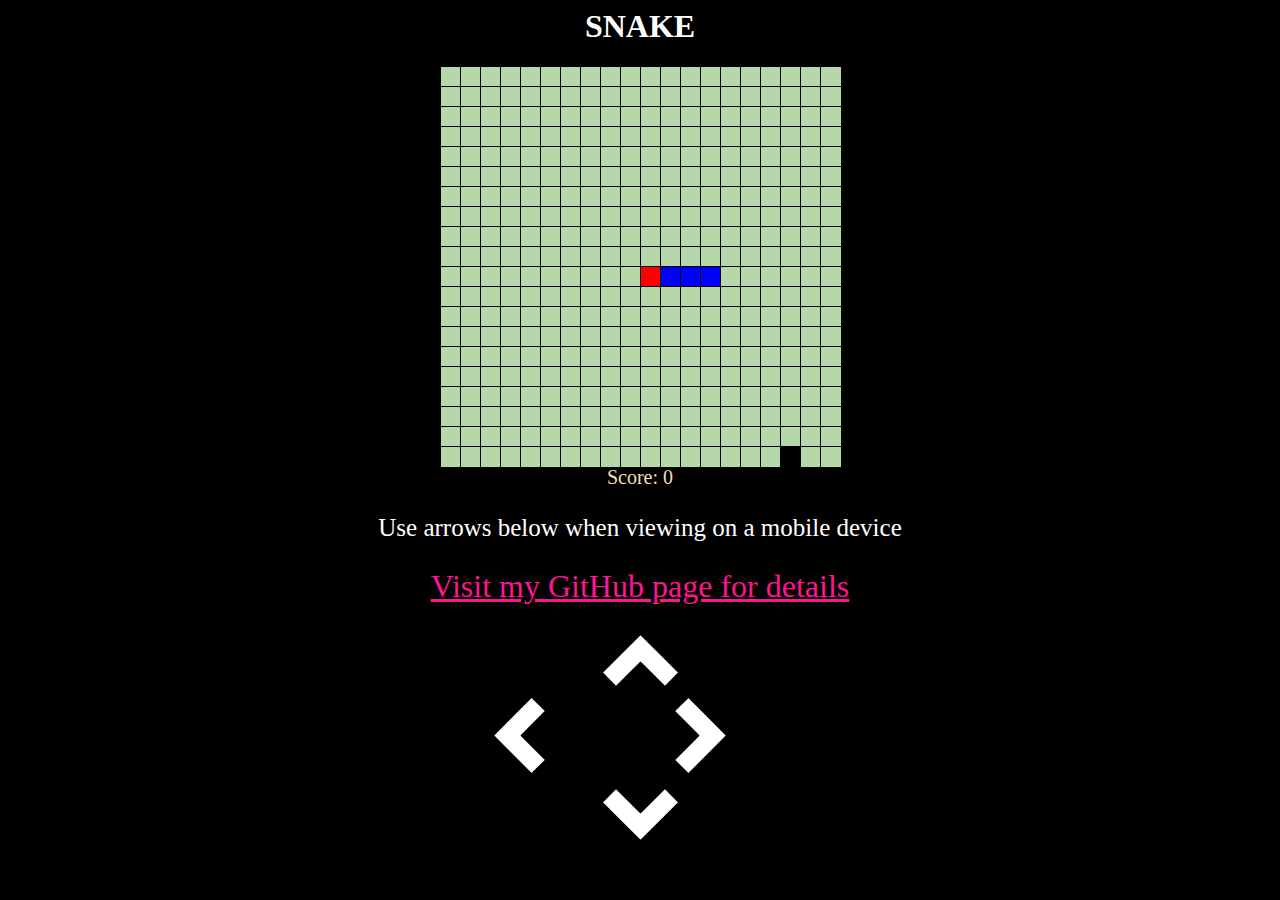
==== index.html @ 93200a62 "Mobile Implementation 1.1" ====
<html>
<head>
    <title>Snake Game</title>
    <link rel="stylesheet" href="Snake-Game.css">
</head>
<body>
    <h1>SNAKE</h1>
    <div id="gameboard"></div>
    <div id="score"> Score 0 </div>
</body>

<p> Use arrows below when viewing on a mobile device</p>

<a href="https://github.com/Valderhide/Snake-Game">Visit my GitHub page for details</a>

<img src="arrow.png" class= upArrow width="75" height="75"  id=UP alt="TESTING"/>
<img src="arrow.png" class= leftArrow width="75" height="75"  id=LEFT alt="TESTING"/>
<img src="arrow.png" class= rightArrow width="75" height="75"  id=RIGHT alt="TESTING"/>
<img src="arrow.png" class= downArrow width="75" height="75"  id=DOWN alt="TESTING"/>


<script src="Snake-Game.js"></script>
</html>
---- Snake-Game.css ----
h1{
    text-align: center;
    color: rgb(255, 255, 255);
}
.pixel{ 
    background-color:#B6D7A8;
    height:20px; 
    width:20px;
    position: absolute;
    border:1px solid black;
}

#gameboard{
    position: relative;
    margin: auto;
    width: 400px;
    height: 400px;
}

a{
    display: block;
    text-align: center;
    font-size: 200%;
    margin-top: 2%;
    color: deeppink;
}

p{
    text-align: center;
    color: white;
    font-size: 25px;
}


html{
    background-color: black;
}

#score{
    text-align: center;
    color: wheat;
    font-size: 20px;
}

img.upArrow{
    display: block;
    margin-top: 2vh;
    margin-left: auto;
    margin-right: auto;
    transform: rotate(-90deg);
}

img.downArrow{
    display: block;
    margin-left: auto;
    margin-right: auto;
    transform: rotate(90deg);
}

img.leftArrow{
    display: inline-block;
    margin-left: 37vw;
    transform: rotate(180deg);
}

img.rightArrow{
    display: inline-block;
    margin-left: 8vw;
}
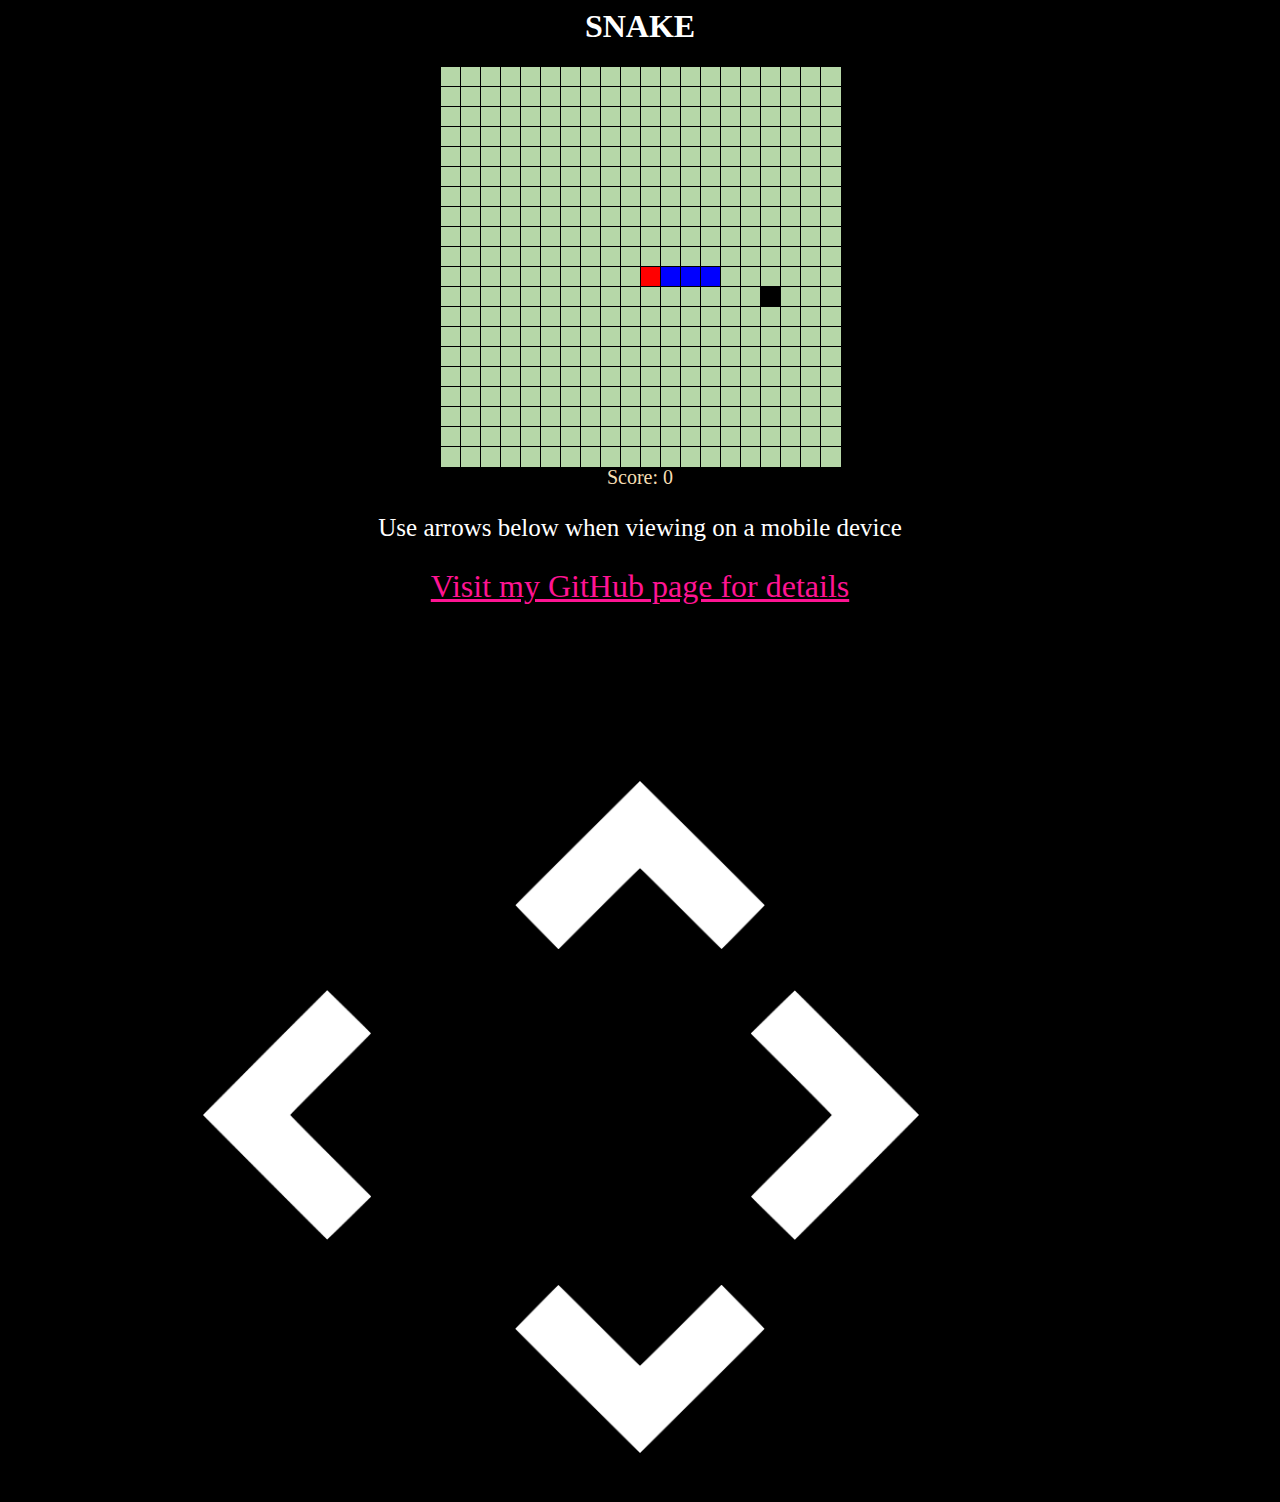
==== commit 9918393d: "Mobile Implementation 1.2" ====
--- a/index.html
+++ b/index.html
@@ -13,10 +13,10 @@
 
 <a href="https://github.com/Valderhide/Snake-Game">Visit my GitHub page for details</a>
 
-<img src="arrow.png" class= upArrow width="75" height="75"  id=UP alt="TESTING"/>
-<img src="arrow.png" class= leftArrow width="75" height="75"  id=LEFT alt="TESTING"/>
-<img src="arrow.png" class= rightArrow width="75" height="75"  id=RIGHT alt="TESTING"/>
-<img src="arrow.png" class= downArrow width="75" height="75"  id=DOWN alt="TESTING"/>
+<img src="arrow.png" class= upArrow width="250" height="250" id=UP alt="TESTING"/>
+<img src="arrow.png" class= leftArrow width="250" height="250" id=LEFT alt="TESTING"/>
+<img src="arrow.png" class= rightArrow width="250" height="250" id=RIGHT alt="TESTING"/>
+<img src="arrow.png" class= downArrow width="250" height="250" id=DOWN alt="TESTING"/>
 
 
 <script src="Snake-Game.js"></script>
--- a/Snake-Game.css
+++ b/Snake-Game.css
@@ -44,7 +44,7 @@
 
 img.upArrow{
     display: block;
-    margin-top: 2vh;
+    margin-top: 15vh;
     margin-left: auto;
     margin-right: auto;
     transform: rotate(-90deg);
@@ -59,11 +59,11 @@
 
 img.leftArrow{
     display: inline-block;
-    margin-left: 37vw;
+    margin-left: 12vw;
     transform: rotate(180deg);
 }
 
 img.rightArrow{
     display: inline-block;
-    margin-left: 8vw;
+    margin-left: 23vw;
 }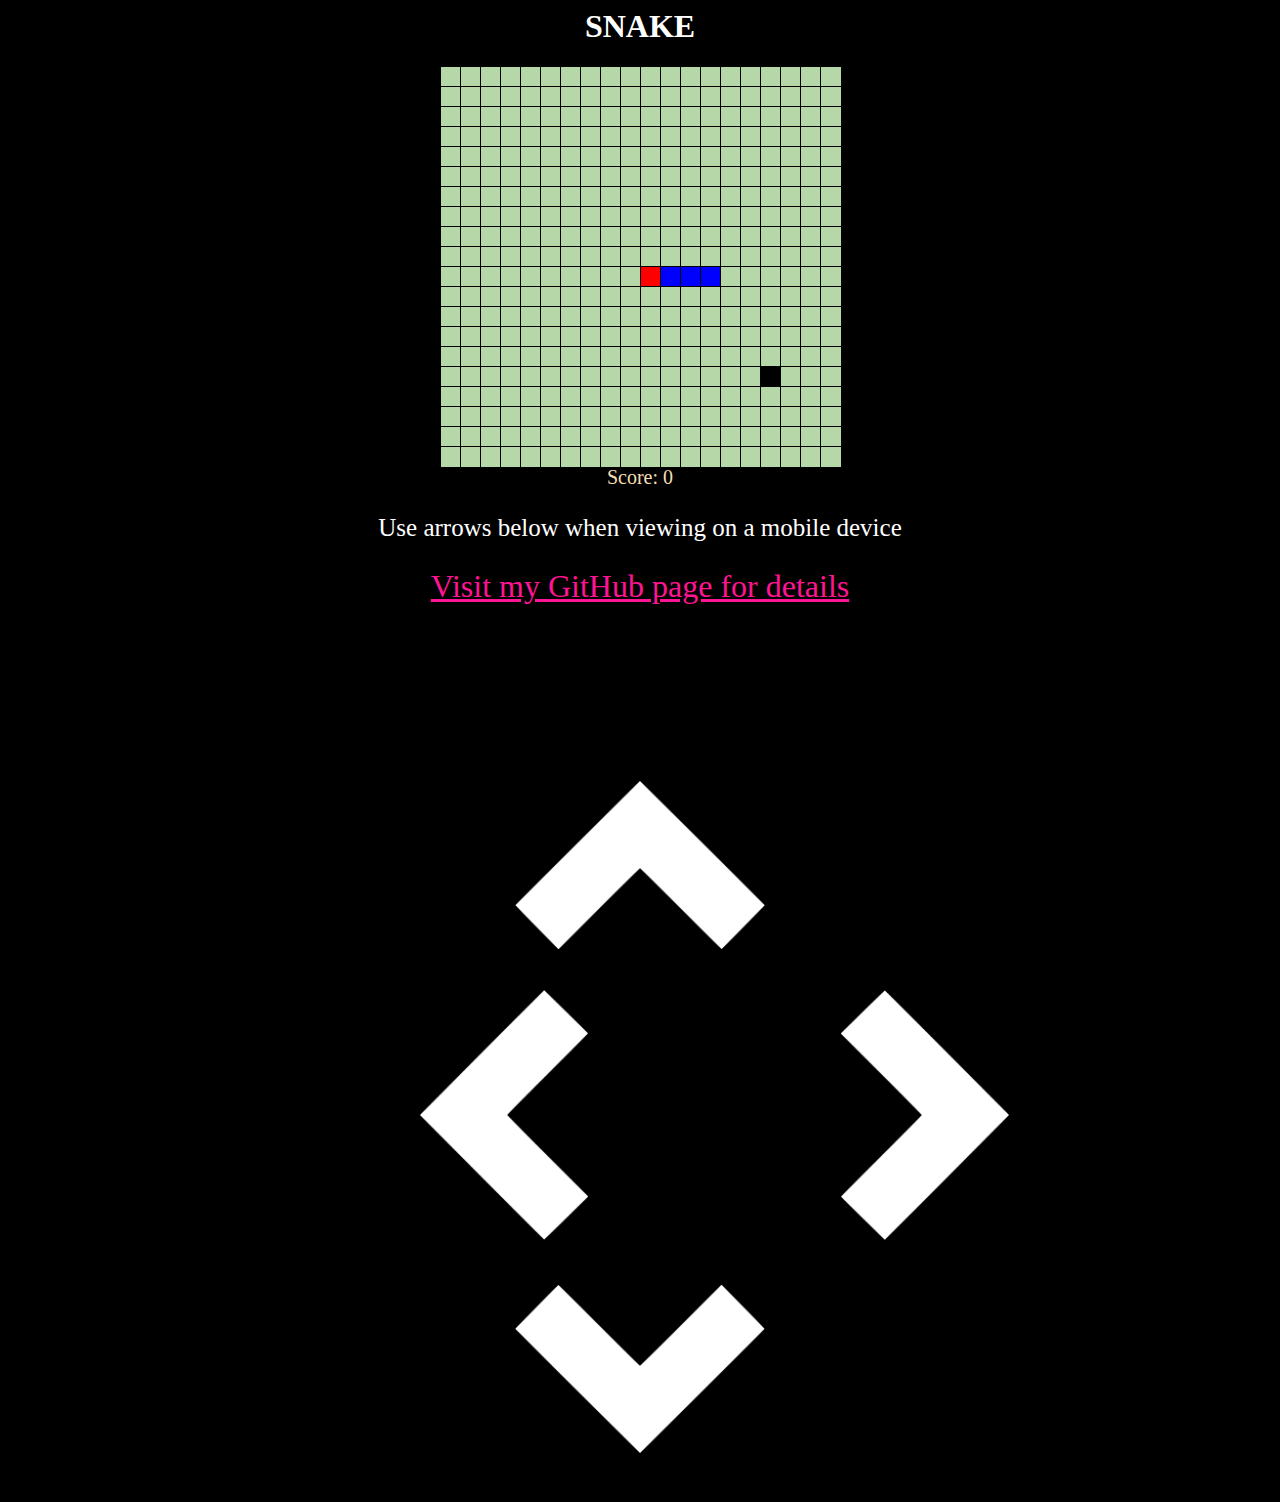
==== commit 7acec4d5: "Mobile Implementaion: Disabled "double tap zoom"" ====
--- a/index.html
+++ b/index.html
@@ -1,5 +1,7 @@
 <html>
-<head>
+<meta name="viewport" content="user-scalable=no" />
+
+    <head>
     <title>Snake Game</title>
     <link rel="stylesheet" href="Snake-Game.css">
 </head>
--- a/Snake-Game.css
+++ b/Snake-Game.css
@@ -59,11 +59,11 @@
 
 img.leftArrow{
     display: inline-block;
-    margin-left: 12vw;
+    margin-left: 29vw;
     transform: rotate(180deg);
 }
 
 img.rightArrow{
     display: inline-block;
-    margin-left: 23vw;
+    margin-left: 13vw;
 }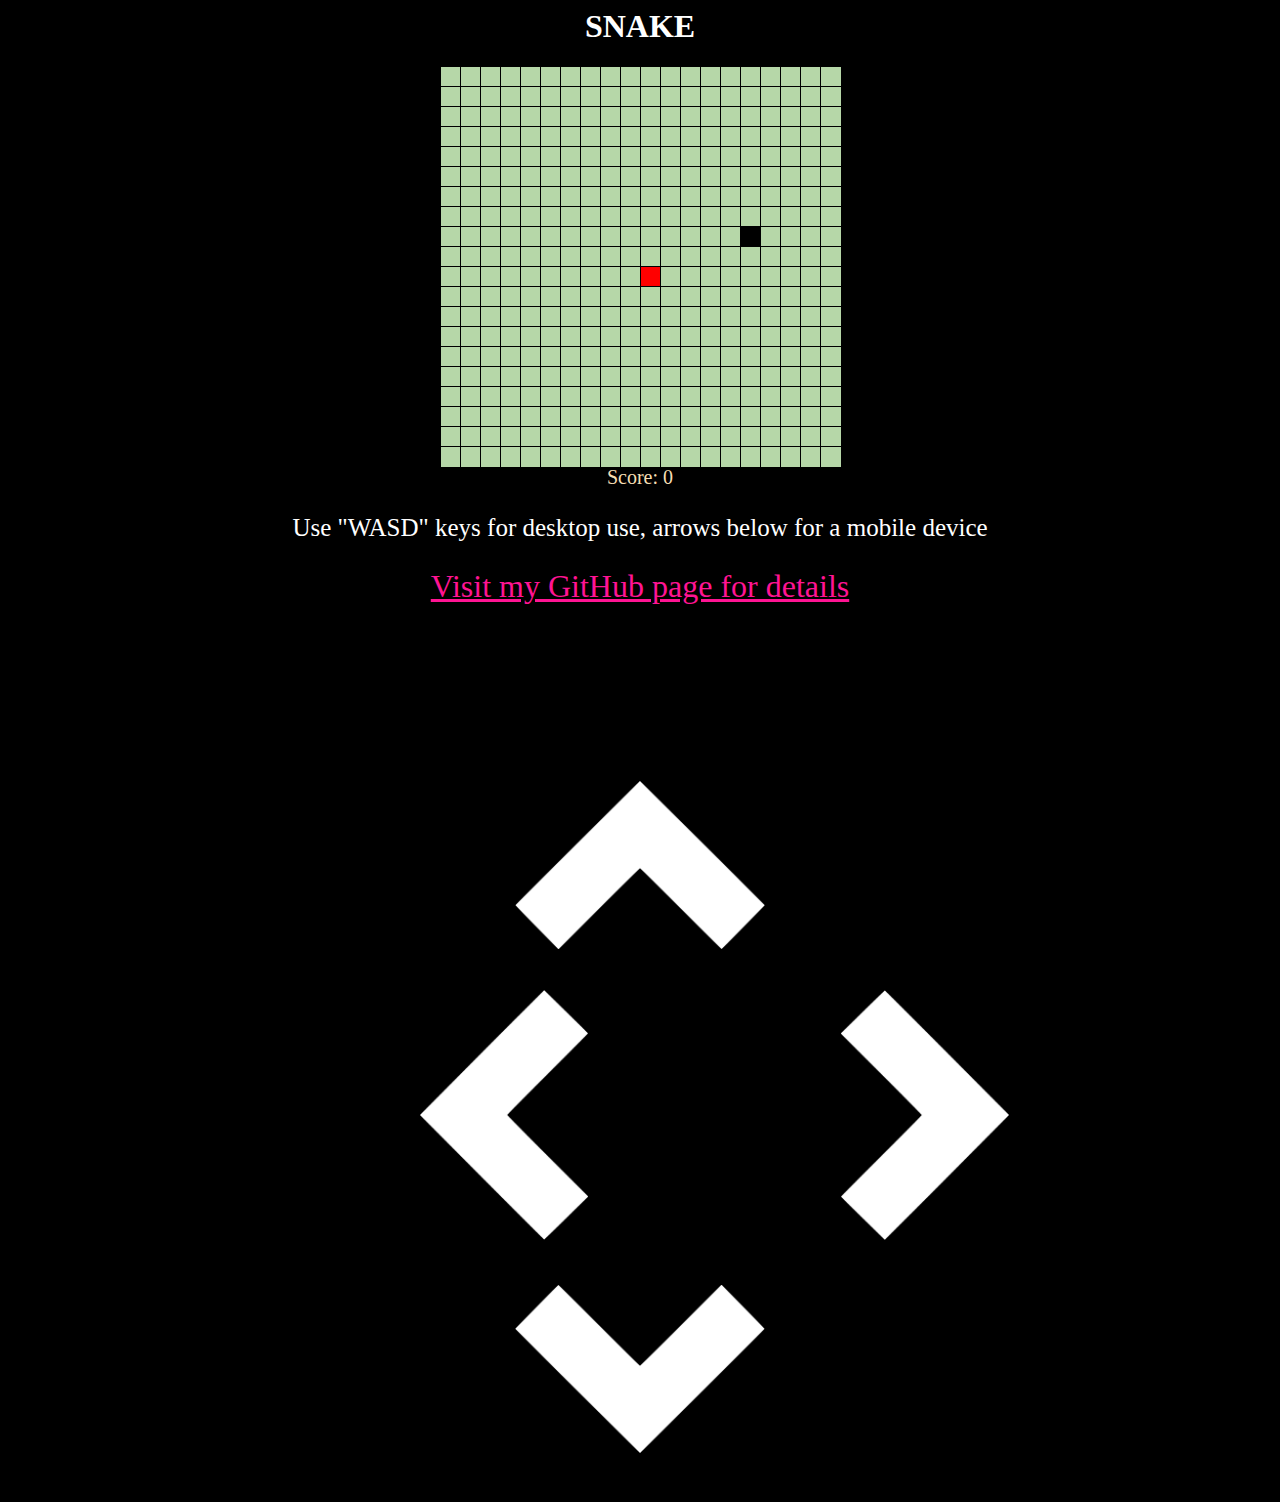
==== commit 0aff7885: "Snake no longer moves back onto itself" ====
--- a/index.html
+++ b/index.html
@@ -11,7 +11,7 @@
     <div id="score"> Score 0 </div>
 </body>
 
-<p> Use arrows below when viewing on a mobile device</p>
+<p> Use "WASD" keys for desktop use, arrows below for a mobile device</p>
 
 <a href="https://github.com/Valderhide/Snake-Game">Visit my GitHub page for details</a>
 
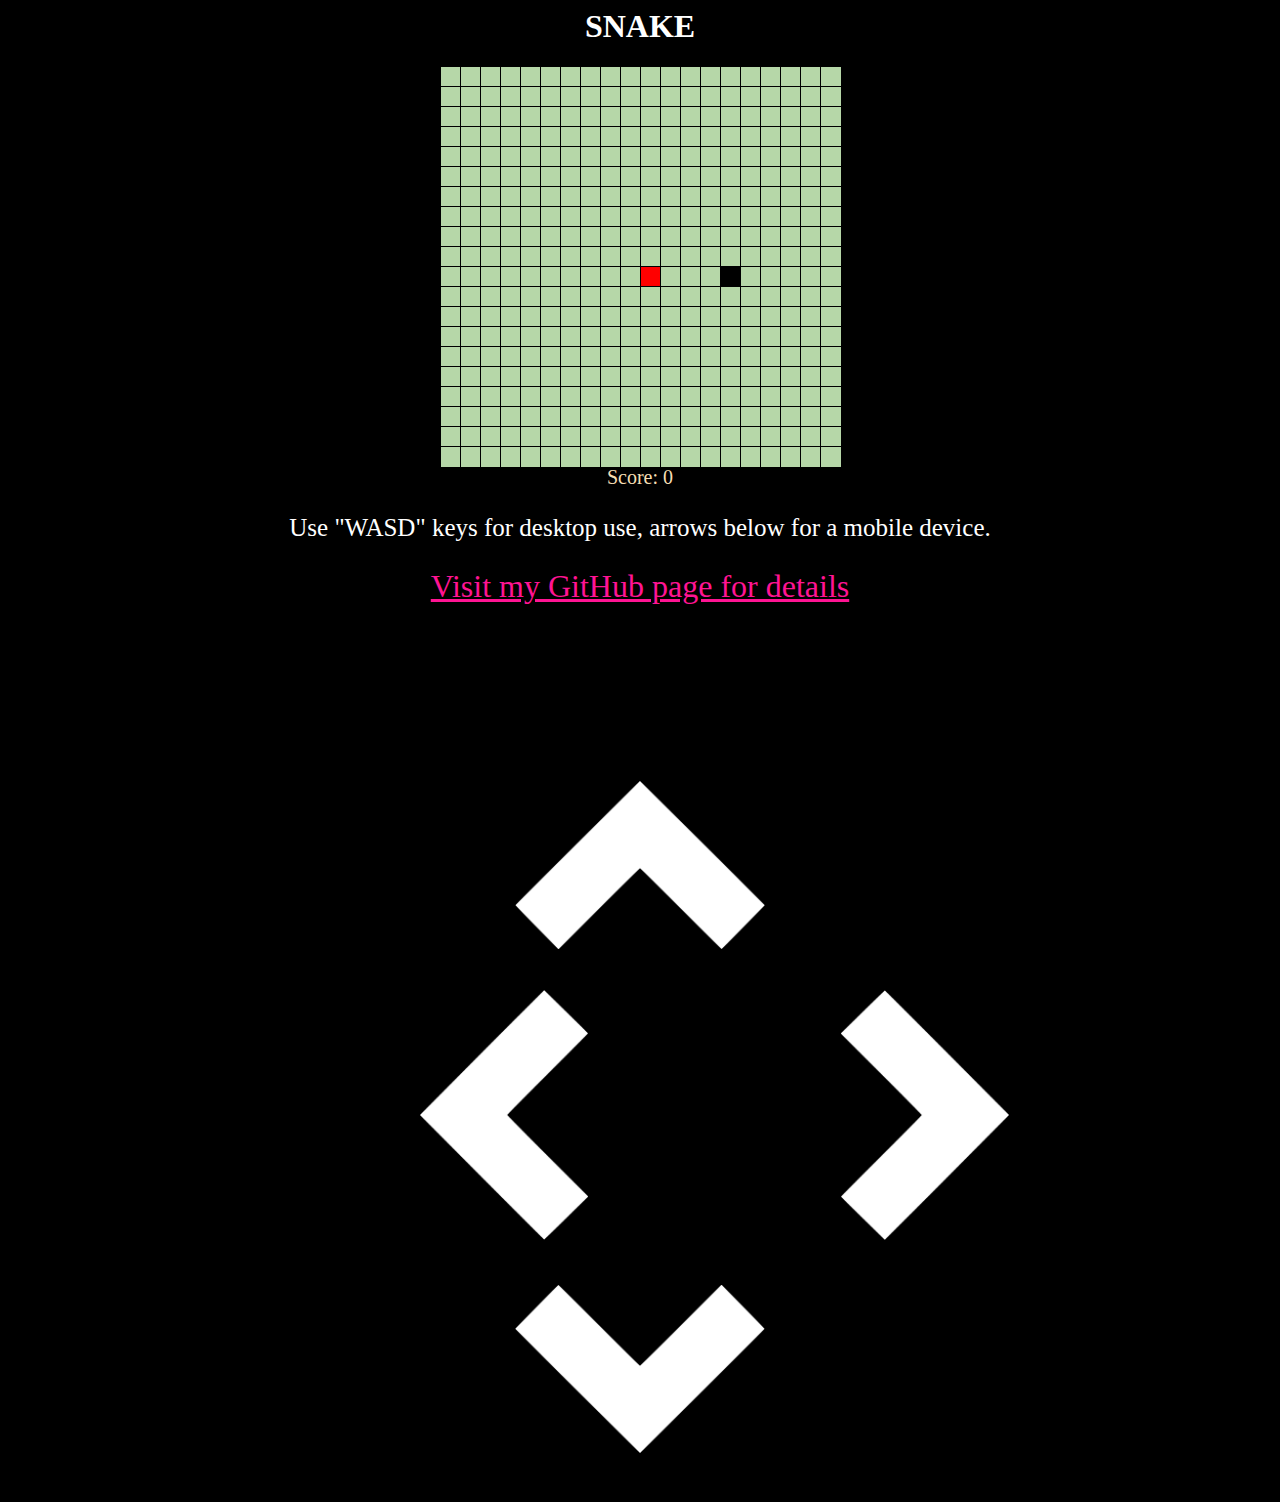
==== commit 1bf9adfb: "Reduced snake to only being a "head" to stop illegal move at start" ====
--- a/index.html
+++ b/index.html
@@ -11,7 +11,7 @@
     <div id="score"> Score 0 </div>
 </body>
 
-<p> Use "WASD" keys for desktop use, arrows below for a mobile device</p>
+<p> Use "WASD" keys for desktop use, arrows below for a mobile device.</p>
 
 <a href="https://github.com/Valderhide/Snake-Game">Visit my GitHub page for details</a>
 
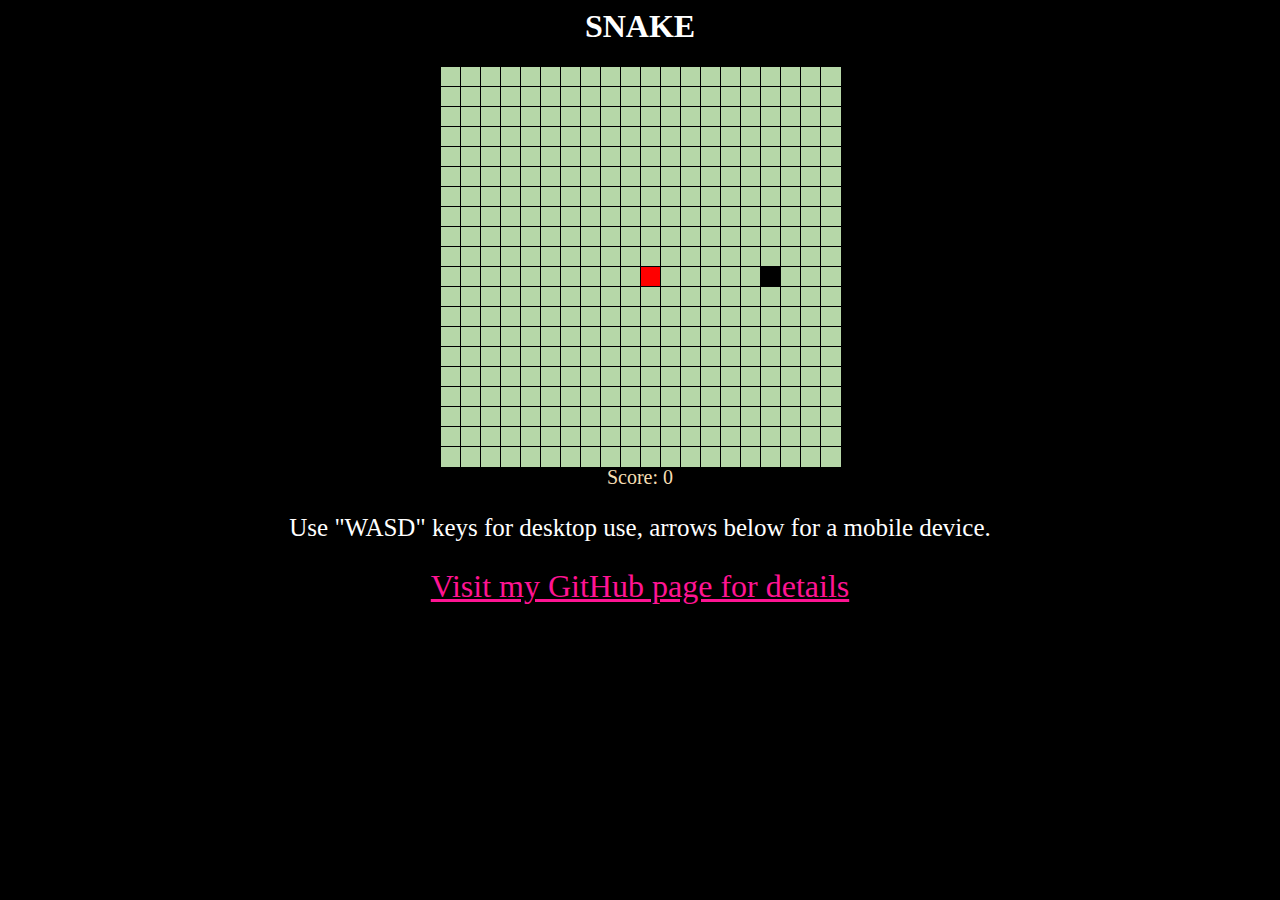
==== commit 564267ab: "Implementing distinct desktop and mobile layouts step 1" ====
--- a/index.html
+++ b/index.html
@@ -15,10 +15,10 @@
 
 <a href="https://github.com/Valderhide/Snake-Game">Visit my GitHub page for details</a>
 
-<img src="arrow.png" class= upArrow width="250" height="250" id=UP alt="TESTING"/>
-<img src="arrow.png" class= leftArrow width="250" height="250" id=LEFT alt="TESTING"/>
-<img src="arrow.png" class= rightArrow width="250" height="250" id=RIGHT alt="TESTING"/>
-<img src="arrow.png" class= downArrow width="250" height="250" id=DOWN alt="TESTING"/>
+<img src="arrow.png" class= "upArrow mobile" width ="250" height="250" id=UP alt="TESTING"/>
+<img src="arrow.png" class= "leftArrow mobile" width="250" height="250" id=LEFT alt="TESTING"/>
+<img src="arrow.png" class= "rightArrow mobile" width="250" height="250" id=RIGHT alt="TESTING"/>
+<img src="arrow.png" class= "downArrow mobile" width="250" height="250" id=DOWN alt="TESTING"/>
 
 
 <script src="Snake-Game.js"></script>
--- a/Snake-Game.css
+++ b/Snake-Game.css
@@ -42,28 +42,37 @@
     font-size: 20px;
 }
 
-img.upArrow{
+
+img.mobile{
+    display: none;
+}
+
+@media (max-width: 1000px) {
+
+    img.upArrow {
     display: block;
     margin-top: 15vh;
     margin-left: auto;
     margin-right: auto;
     transform: rotate(-90deg);
-}
+    }
 
-img.downArrow{
+    img.downArrow{
     display: block;
     margin-left: auto;
     margin-right: auto;
     transform: rotate(90deg);
-}
+    }
 
-img.leftArrow{
-    display: inline-block;
-    margin-left: 29vw;
+    img.leftArrow{
+    display: inline;
+    margin-left: 30vw;
     transform: rotate(180deg);
-}
+    }
 
-img.rightArrow{
-    display: inline-block;
+    img.rightArrow{
+    display: inline;
     margin-left: 13vw;
+    }
+
 }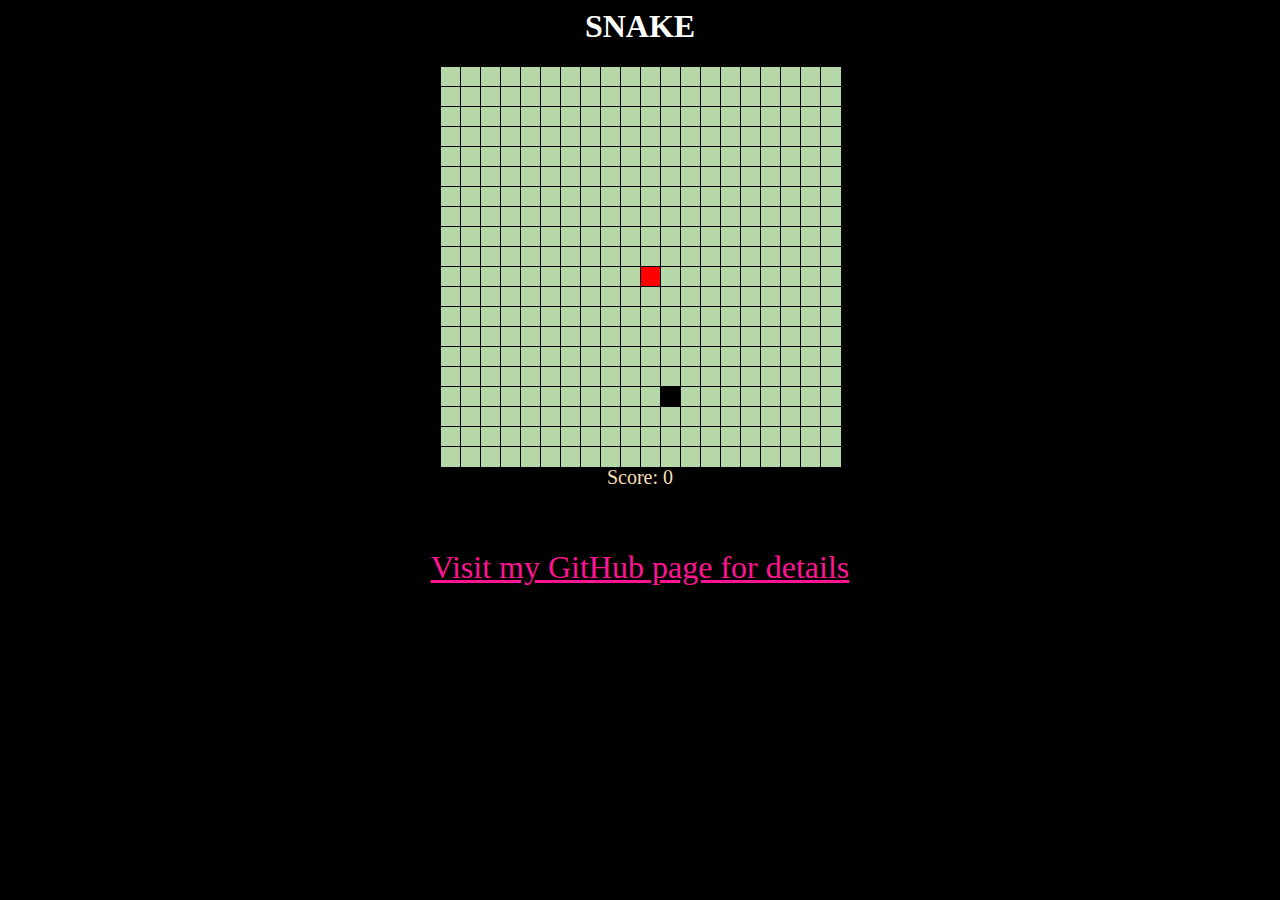
==== commit b1dabada: "Initial distinguished Mobile and Desktop functionality implemented" ====
--- a/index.html
+++ b/index.html
@@ -11,7 +11,7 @@
     <div id="score"> Score 0 </div>
 </body>
 
-<p> Use "WASD" keys for desktop use, arrows below for a mobile device.</p>
+<p> Use arrows below for movement</p>
 
 <a href="https://github.com/Valderhide/Snake-Game">Visit my GitHub page for details</a>
 
--- a/Snake-Game.css
+++ b/Snake-Game.css
@@ -25,13 +25,6 @@
     color: deeppink;
 }
 
-p{
-    text-align: center;
-    color: white;
-    font-size: 25px;
-}
-
-
 html{
     background-color: black;
 }
@@ -48,6 +41,12 @@
 }
 
 @media (max-width: 1000px) {
+
+    p{
+        text-align: center;
+        color: white;
+        font-size: 25px;
+    }
 
     img.upArrow {
     display: block;
@@ -66,13 +65,13 @@
 
     img.leftArrow{
     display: inline;
-    margin-left: 30vw;
+    margin-left: 10vw;
     transform: rotate(180deg);
     }
 
     img.rightArrow{
     display: inline;
-    margin-left: 13vw;
+    margin-left: 28vw;
     }
 
 }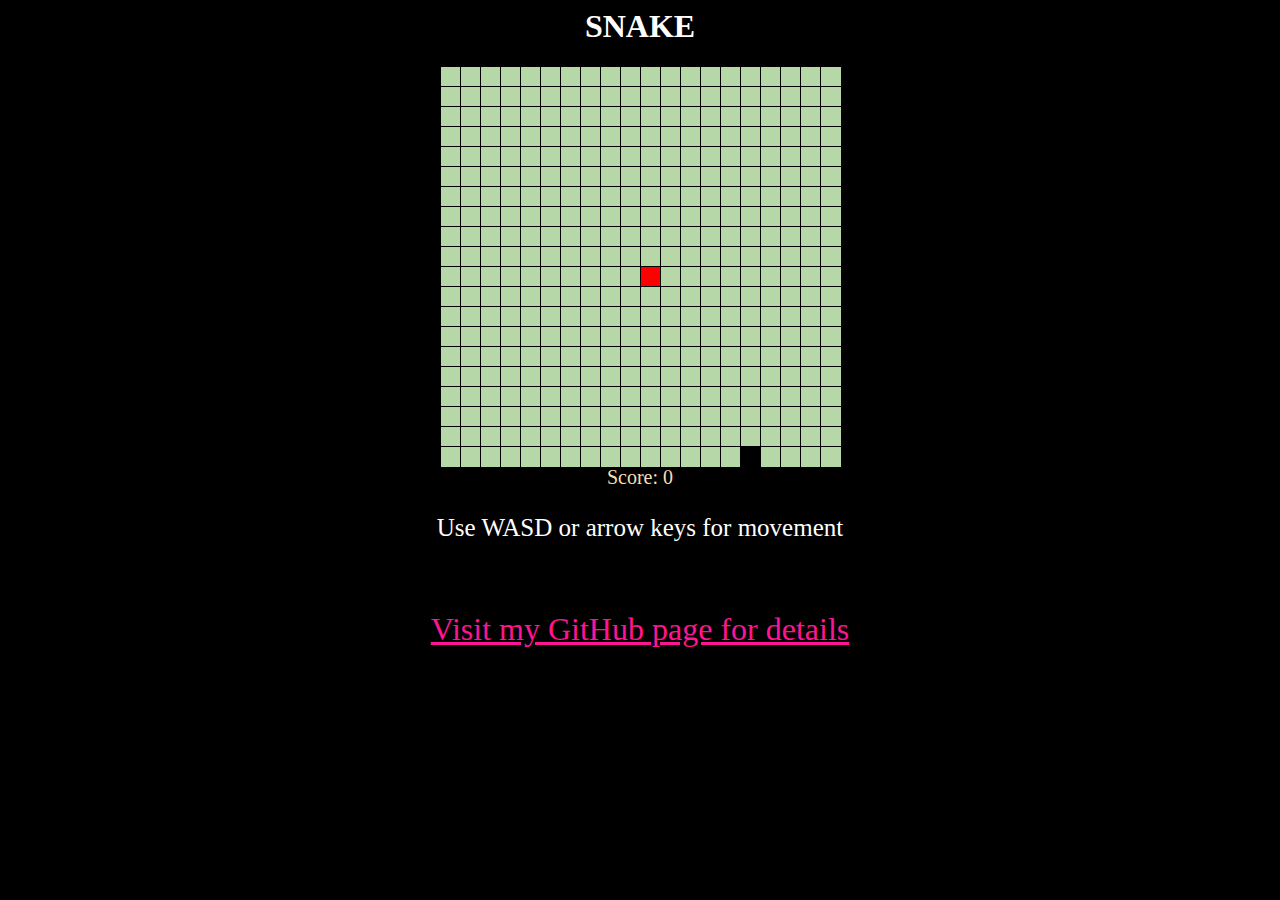
==== commit d6f6410f: "added movement instuctions to desktop version" ====
--- a/index.html
+++ b/index.html
@@ -11,7 +11,8 @@
     <div id="score"> Score 0 </div>
 </body>
 
-<p> Use arrows below for movement</p>
+<p id='one'> Use WASD or arrow keys for movement</p>
+<p id='two'> Use arrows below for movement</p>
 
 <a href="https://github.com/Valderhide/Snake-Game">Visit my GitHub page for details</a>
 
--- a/Snake-Game.css
+++ b/Snake-Game.css
@@ -35,6 +35,12 @@
     font-size: 20px;
 }
 
+#one{
+    text-align: center;
+    color: white;
+    font-size: 25px;
+}
+
 
 img.mobile{
     display: none;
@@ -42,7 +48,11 @@
 
 @media (max-width: 1000px) {
 
-    p{
+    #one{
+        display: none;
+    }
+
+    #two{
         text-align: center;
         color: white;
         font-size: 25px;
